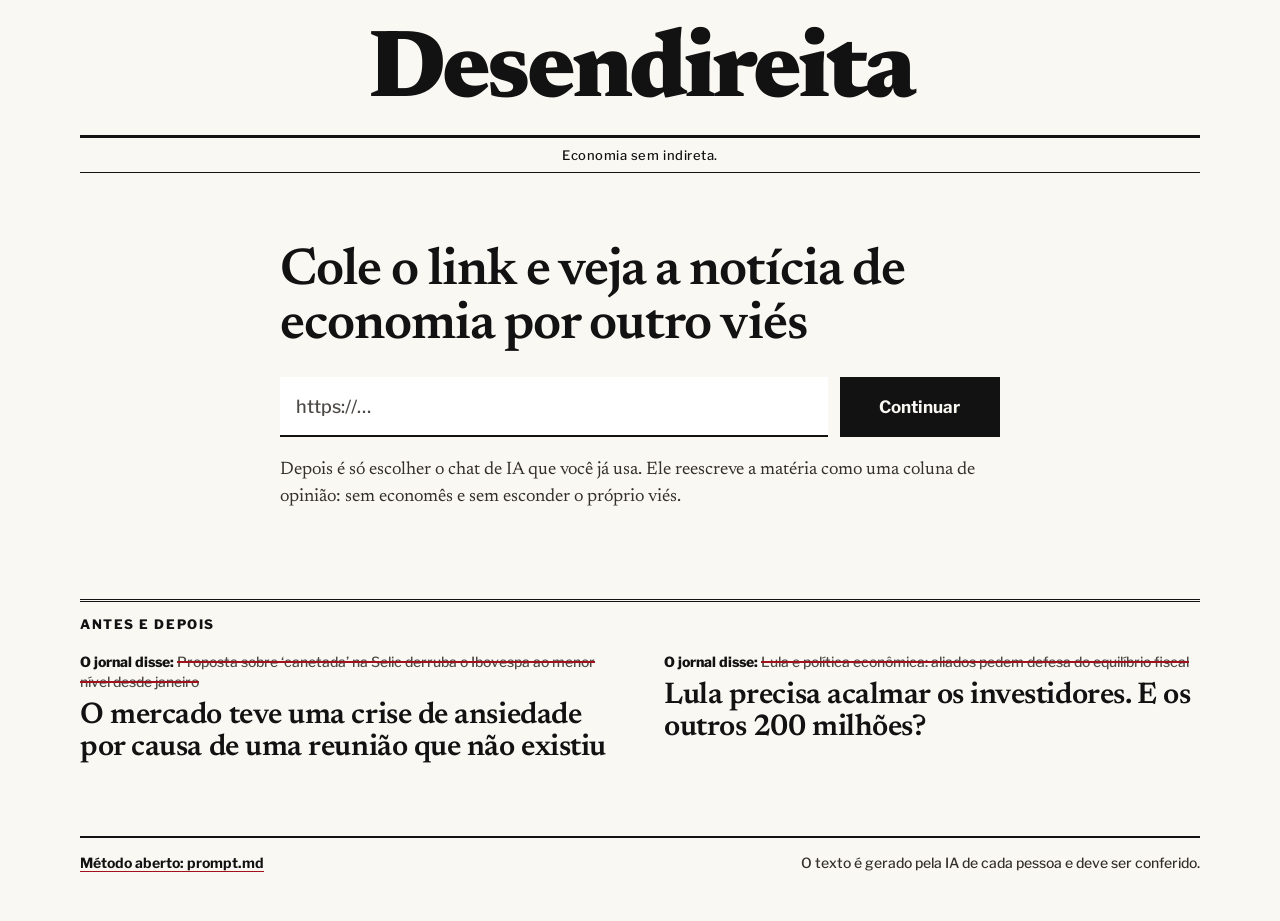
==== index.html @ 54e14426 "Desendireita: site estático inicial Co-Authored-By: Claude Sonnet 5.5 <noreply@anthropic.com>" ====
<!doctype html>
<html lang="pt-BR">
<head>
<meta charset="utf-8">
<meta name="viewport" content="width=device-width, initial-scale=1">
<meta name="color-scheme" content="light dark">
<title>Desendireita — Economia sem indireta</title>
<meta name="description" content="Cole o link de uma notícia de economia e veja a matéria por outro viés, reescrita pela IA que você já usa.">
<link rel="preload" href="fonts/newsreader-latin-800-normal.woff2" as="font" type="font/woff2" crossorigin>
<link rel="preload" href="fonts/newsreader-latin-600-normal.woff2" as="font" type="font/woff2" crossorigin>
<link rel="stylesheet" href="style.css">
</head>
<body>
<div class="wrap">
  <header class="masthead">
    <h1>Desendireita</h1>
    <div class="slogan">Economia sem indireta.</div>
  </header>

  <main>
    <form class="form" id="form" novalidate>
      <label for="link">Cole o link e veja a notícia de economia por outro viés</label>
      <div class="row">
        <input id="link" name="link" type="url" inputmode="url" autocomplete="off" autocapitalize="off" spellcheck="false" placeholder="https://…" aria-describedby="erro">
        <button class="btn" id="continuar" type="submit">Continuar</button>
      </div>
      <p class="erro" id="erro" aria-live="polite"></p>
      <p class="apoio">Depois é só escolher o chat de IA que você já usa. Ele reescreve a matéria como uma coluna de opinião: sem economês e sem esconder o próprio viés.</p>
    </form>

    <section class="antes-depois" aria-labelledby="antes-depois">
      <p class="section-label" id="antes-depois">Antes e depois</p>
      <div class="pares">
        <article class="par">
          <p class="jornal"><b>O jornal disse: </b><span class="riscada">Proposta sobre ‘canetada’ na Selic derruba o Ibovespa ao menor nível desde janeiro</span></p>
          <h2><a href="exemplos/mercado-ansiedade.html">O mercado teve uma crise de ansiedade por causa de uma reunião que não existiu</a></h2>
        </article>
        <article class="par">
          <p class="jornal"><b>O jornal disse: </b><span class="riscada">Lula e política econômica: aliados pedem defesa do equilíbrio fiscal</span></p>
          <h2><a href="exemplos/lula-investidores.html">Lula precisa acalmar os investidores. E os outros 200 milhões?</a></h2>
        </article>
      </div>
    </section>
  </main>

  <footer class="rodape">
    <a href="metodo.html">Método aberto: prompt.md</a>
    <p>O texto é gerado pela IA de cada pessoa e deve ser conferido.</p>
  </footer>
</div>

<dialog class="modal" id="modal" aria-labelledby="modal-titulo">
  <div class="modal-box">
    <div class="modal-top">
      <h2 id="modal-titulo">Escolha onde abrir</h2>
      <button class="fechar" id="fechar" type="button" aria-label="Fechar"><svg width="20" height="20" viewBox="0 0 20 20" fill="none" stroke="currentColor" stroke-width="2" aria-hidden="true"><path d="M4 4l12 12M16 4L4 16"/></svg></button>
    </div>
    <div class="chat-list" id="chats"></div>
    <p class="copiado-msg" id="copiado" aria-live="polite"></p>
    <details class="pedido">
      <summary>Ver o pedido que será enviado</summary>
      <pre id="pedido"></pre>
    </details>
    <p class="aviso">Alguns chats mostram um alerta de segurança antes de enviar. Isso é normal: o pedido é curto, leia antes de mandar. Em alguns, ele é enviado sozinho ao abrir.</p>
  </div>
</dialog>

<script src="core.js"></script>
<script src="app.js"></script>
</body>
</html>
---- style.css ----
/* Desendireita — ver design/DESIGN.md */

@font-face { font-family: Newsreader; font-style: normal; font-weight: 400; font-display: swap; src: url(fonts/newsreader-latin-400-normal.woff2) format("woff2"); }
@font-face { font-family: Newsreader; font-style: italic; font-weight: 400; font-display: swap; src: url(fonts/newsreader-latin-400-italic.woff2) format("woff2"); }
@font-face { font-family: Newsreader; font-style: normal; font-weight: 600; font-display: swap; src: url(fonts/newsreader-latin-600-normal.woff2) format("woff2"); }
@font-face { font-family: Newsreader; font-style: normal; font-weight: 800; font-display: swap; src: url(fonts/newsreader-latin-800-normal.woff2) format("woff2"); }
@font-face { font-family: "Libre Franklin"; font-style: normal; font-weight: 500; font-display: swap; src: url(fonts/libre-franklin-latin-500-normal.woff2) format("woff2"); }
@font-face { font-family: "Libre Franklin"; font-style: normal; font-weight: 700; font-display: swap; src: url(fonts/libre-franklin-latin-700-normal.woff2) format("woff2"); }
@font-face { font-family: "Libre Franklin"; font-style: normal; font-weight: 800; font-display: swap; src: url(fonts/libre-franklin-latin-800-normal.woff2) format("woff2"); }

:root {
  color-scheme: light dark;
  --paper: #FAF8F3;
  --ink: #121212;
  --field: #FFFFFF;
  --support: #33302C;
  --muted: #4D4A45;
  --rule: #CFC9BD;
  --accent: #A3121C;
  --btn-bg: #121212;
  --btn-fg: #FAF8F3;
  --scrim: rgba(18, 18, 18, .6);
  --serif: Newsreader, Georgia, "Times New Roman", serif;
  --sans: "Libre Franklin", Arial, Helvetica, sans-serif;
}
@media (prefers-color-scheme: dark) {
  :root {
    --paper: #141311;
    --ink: #F2EEE6;
    --field: #1F1D1A;
    --support: #D3CCC0;
    --muted: #B5AEA2;
    --rule: #3A3631;
    --accent: #F0726C;
    --btn-bg: #F2EEE6;
    --btn-fg: #141311;
    --scrim: rgba(0, 0, 0, .7);
  }
}

* { box-sizing: border-box; }
html { -webkit-text-size-adjust: 100%; }
body {
  margin: 0;
  min-height: 100vh;
  min-height: 100dvh;
  display: flex;
  flex-direction: column;
  background: var(--paper);
  color: var(--ink);
  font-family: var(--serif);
}
body:has(dialog[open]) { overflow: hidden; }

a { color: var(--ink); text-decoration-color: var(--accent); text-underline-offset: 3px; }
a:hover { color: var(--accent); }
:focus-visible { outline: 3px solid var(--ink); outline-offset: 3px; }
.btn:focus-visible { outline-color: var(--accent); }

.wrap { flex: 1; width: 100%; max-width: 1160px; margin: 0 auto; padding: 0 20px 40px; display: flex; flex-direction: column; }
main { flex: 1; }

/* Cabeçalho */
.masthead { padding: 18px 0 0; display: flex; flex-direction: column; align-items: center; text-align: center; }
.masthead h1, .masthead .brand { margin: 0; font-size: 52px; font-weight: 800; line-height: 1; letter-spacing: -.035em; }
.masthead .brand { color: var(--ink); text-decoration: none; display: block; }
.masthead .brand:hover { color: var(--ink); }
.slogan { align-self: stretch; margin-top: 12px; padding: 7px 0; border-top: 2px solid var(--ink); border-bottom: 1px solid var(--ink); font-family: var(--sans); font-size: 11px; font-weight: 500; letter-spacing: .04em; }

/* Formulário */
.form { padding-top: 56px; display: flex; flex-direction: column; gap: 14px; }
.form label { font-size: 34px; font-weight: 600; line-height: 1.08; letter-spacing: -.015em; }
.row { margin-top: 8px; display: flex; flex-direction: column; gap: 14px; }
.row input {
  height: 56px; min-width: 0; border: 0; border-bottom: 2px solid var(--ink); border-radius: 0;
  background: var(--field); color: var(--ink); padding: 0 12px; font-family: var(--sans); font-size: 16px;
}
.row input::placeholder { color: var(--muted); opacity: 1; }
.row input[aria-invalid="true"] { border-bottom-color: var(--accent); }
.btn { min-height: 56px; border: 0; border-radius: 0; background: var(--btn-bg); color: var(--btn-fg); font-family: var(--sans); font-size: 17px; font-weight: 700; cursor: pointer; }
.erro { margin: -6px 0 0; min-height: 0; font-family: var(--sans); font-size: 14px; line-height: 1.4; color: var(--accent); }
.erro:empty { display: none; }
.apoio { margin: 4px 0 0; font-size: 16px; line-height: 1.45; color: var(--support); }

/* Antes e depois */
.antes-depois { margin-top: 64px; padding-top: 12px; border-top: 3px double var(--ink); }
.section-label { margin: 0 0 18px; font-family: var(--sans); font-size: 12px; font-weight: 800; letter-spacing: .12em; text-transform: uppercase; }
.pares { display: flex; flex-direction: column; gap: 16px; }
.par { display: flex; flex-direction: column; gap: 6px; }
.par + .par { padding-top: 16px; border-top: 1px solid var(--rule); }
.jornal { margin: 0; font-family: var(--sans); font-size: 13px; line-height: 1.4; color: var(--muted); }
.jornal b { font-weight: 800; color: var(--ink); }
.riscada { text-decoration: line-through; text-decoration-color: var(--accent); text-decoration-thickness: 2px; }
.par h2 { margin: 0; font-size: 24px; font-weight: 600; line-height: 1.12; letter-spacing: -.01em; }
.par h2 a { text-decoration: none; }

/* Rodapé */
.rodape { margin-top: 56px; padding-top: 12px; border-top: 2px solid var(--ink); display: flex; flex-direction: column; gap: 6px; font-family: var(--sans); font-size: 13px; line-height: 1.5; color: var(--support); }
.rodape a { font-weight: 700; }
.rodape p { margin: 0; }

/* Modal */
dialog.modal {
  position: fixed; inset: 0 0 auto 0; margin: 96px auto 0; width: calc(100% - 24px); max-width: none;
  max-height: calc(100vh - 108px); max-height: calc(100dvh - 108px); overflow: auto;
  padding: 0; border: 0; border-top: 4px solid var(--ink); border-radius: 0;
  background: var(--paper); color: var(--ink);
}
dialog.modal::backdrop { background: var(--scrim); }
.modal-box { padding: 18px 18px 22px; display: flex; flex-direction: column; gap: 12px; }
.modal-top { display: flex; justify-content: space-between; align-items: center; gap: 12px; }
.modal-top h2 { margin: 0; font-size: 28px; font-weight: 600; line-height: 1.1; letter-spacing: -.015em; }
.fechar { width: 44px; height: 44px; flex-shrink: 0; display: flex; align-items: center; justify-content: center; padding: 0; border: 0; background: transparent; color: var(--ink); cursor: pointer; }
.chat-list { display: flex; flex-direction: column; border-top: 1px solid var(--ink); }
.chat {
  width: 100%; min-height: 54px; display: flex; justify-content: space-between; align-items: center; gap: 12px;
  padding: 0; border: 0; border-bottom: 1px solid var(--rule); border-radius: 0; background: transparent;
  color: var(--ink); text-align: left; text-decoration: none; cursor: pointer;
  font-family: var(--sans); font-size: 17px; font-weight: 700;
}
.chat:hover { color: var(--ink); }
.chat:hover .tag { color: var(--accent); }
.chat .tag { font-size: 14px; font-weight: 500; color: var(--muted); white-space: nowrap; }
.chat-list > :last-child { border-bottom-color: var(--ink); }
.copiado-msg { margin: 0; font-family: var(--sans); font-size: 14px; font-weight: 700; line-height: 1.4; }
.copiado-msg:empty { display: none; }
.pedido summary { min-height: 44px; display: flex; align-items: center; cursor: pointer; font-family: var(--sans); font-size: 14px; font-weight: 700; }
.pedido pre { margin: 0 0 4px; padding: 12px; background: var(--field); border-left: 3px solid var(--ink); white-space: pre-wrap; overflow-wrap: anywhere; font-family: var(--sans); font-size: 13px; line-height: 1.5; color: var(--support); user-select: all; }
.aviso { margin: 4px 0 0; font-size: 14px; line-height: 1.45; font-style: italic; color: var(--support); }

/* Páginas de texto (método e exemplos) */
.texto { max-width: 720px; width: 100%; margin: 48px auto 0; }
.texto .voltar { font-family: var(--sans); font-size: 14px; font-weight: 700; }
.texto h1 { margin: 24px 0 16px; font-size: 36px; font-weight: 800; line-height: 1.05; letter-spacing: -.025em; }
.texto h2 { margin: 36px 0 12px; font-size: 26px; font-weight: 600; line-height: 1.15; letter-spacing: -.015em; }
.texto p, .texto li { font-size: 18px; line-height: 1.6; }
.texto p { margin: 0 0 18px; }
.texto ul, .texto ol { padding-left: 1.3em; margin: 0 0 18px; }
.texto li { margin-bottom: 8px; }
.texto blockquote { margin: 0 0 18px; padding-left: 16px; border-left: 3px solid var(--ink); color: var(--support); }
.texto blockquote p { margin-bottom: 0; }
.texto .jornal { margin-top: 24px; font-size: 14px; }
.texto .cta { margin-top: 32px; padding-top: 14px; border-top: 3px double var(--ink); font-family: var(--sans); font-size: 15px; }
.texto .cru { font-family: var(--sans); font-size: 14px; }

@media (min-width: 720px) {
  .wrap { padding: 0 1.25rem 3rem; }
  .masthead { padding-top: 28px; }
  .masthead h1, .masthead .brand { font-size: clamp(52px, 8vw, 96px); line-height: .95; letter-spacing: -.04em; }
  .slogan { margin-top: 16px; padding: 9px 0; border-top-width: 3px; font-size: 13px; }
  .form { max-width: 720px; width: 100%; margin: 0 auto; padding-top: 72px; gap: 16px; }
  .form label { font-size: clamp(34px, 4.5vw, 52px); line-height: 1.04; letter-spacing: -.02em; }
  .row { flex-direction: row; flex-wrap: wrap; gap: 12px; }
  .row input { flex: 999 1 380px; height: 60px; padding: 0 16px; font-size: 18px; }
  .btn { flex: 1 1 160px; min-height: 60px; }
  .apoio { font-size: 18px; line-height: 1.5; }
  .antes-depois { margin-top: 88px; padding-top: 14px; }
  .section-label { font-size: 13px; margin-bottom: 20px; }
  .pares { display: grid; grid-template-columns: repeat(auto-fit, minmax(320px, 1fr)); gap: 28px 48px; }
  .par { gap: 8px; }
  .par + .par { padding-top: 0; border-top: 0; }
  .jornal { font-size: 14px; }
  .par h2 { font-size: 30px; line-height: 1.08; letter-spacing: -.015em; }
  .rodape { margin-top: 72px; padding-top: 14px; flex-direction: row; flex-wrap: wrap; gap: 8px 32px; justify-content: space-between; font-size: 14px; }
  dialog.modal { margin-top: 120px; max-width: 600px; max-height: calc(100vh - 140px); max-height: calc(100dvh - 140px); }
  .modal-box { padding: 24px 28px 28px; gap: 14px; }
  .modal-top h2 { font-size: 36px; line-height: 1.05; letter-spacing: -.02em; }
  .chat-list { display: grid; grid-template-columns: repeat(auto-fit, minmax(240px, 1fr)); column-gap: 28px; }
  .chat-list > :last-child { border-bottom-color: var(--rule); }
  .aviso { font-size: 15px; line-height: 1.5; }
  .texto h1 { font-size: 48px; }
}

@media (prefers-reduced-motion: reduce) { * { scroll-behavior: auto !important; } }
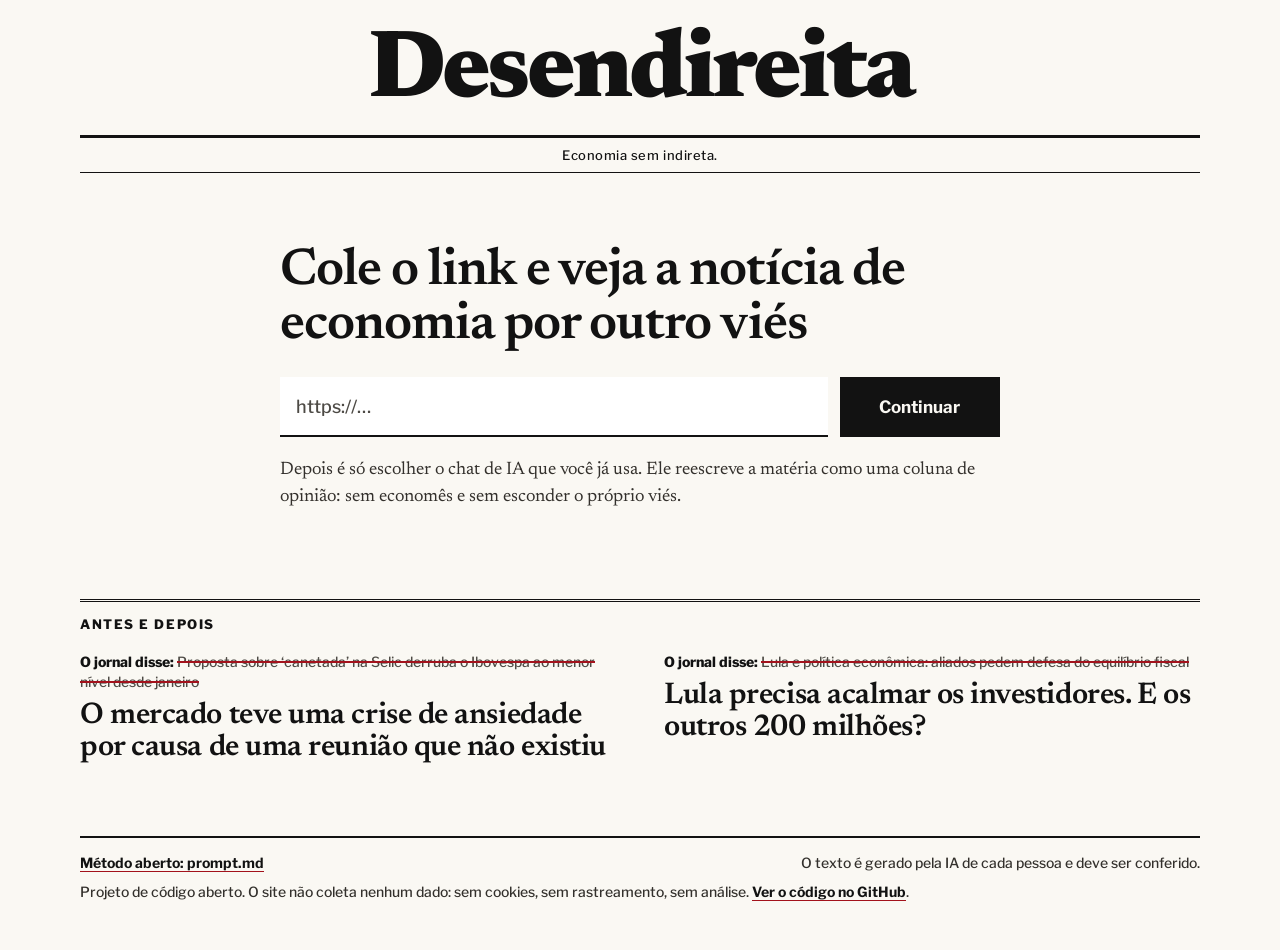
==== commit 7e03a762: "Rodapé: aviso de código aberto, sem coleta de dados, e link para o GitHub Co-Authored-By: Claude Son" ====
--- a/index.html
+++ b/index.html
@@ -46,6 +46,7 @@
   <footer class="rodape">
     <a href="metodo.html">Método aberto: prompt.md</a>
     <p>O texto é gerado pela IA de cada pessoa e deve ser conferido.</p>
+    <p class="aberto">Projeto de código aberto. O site não coleta nenhum dado: sem cookies, sem rastreamento, sem análise. <a href="https://github.com/raphaelaleixo/desendireita">Ver o código no GitHub</a>.</p>
   </footer>
 </div>
 
--- a/style.css
+++ b/style.css
@@ -98,6 +98,7 @@
 .rodape { margin-top: 56px; padding-top: 12px; border-top: 2px solid var(--ink); display: flex; flex-direction: column; gap: 6px; font-family: var(--sans); font-size: 13px; line-height: 1.5; color: var(--support); }
 .rodape a { font-weight: 700; }
 .rodape p { margin: 0; }
+.rodape .aberto { flex-basis: 100%; }
 
 /* Modal */
 dialog.modal {
@@ -130,7 +131,7 @@
 
 /* Páginas de texto (método e exemplos) */
 .texto { max-width: 720px; width: 100%; margin: 48px auto 0; }
-.texto .voltar { font-family: var(--sans); font-size: 14px; font-weight: 700; }
+.texto .voltar { display: inline-block; margin-bottom: 12px; font-family: var(--sans); font-size: 14px; font-weight: 700; }
 .texto h1 { margin: 24px 0 16px; font-size: 36px; font-weight: 800; line-height: 1.05; letter-spacing: -.025em; }
 .texto h2 { margin: 36px 0 12px; font-size: 26px; font-weight: 600; line-height: 1.15; letter-spacing: -.015em; }
 .texto p, .texto li { font-size: 18px; line-height: 1.6; }
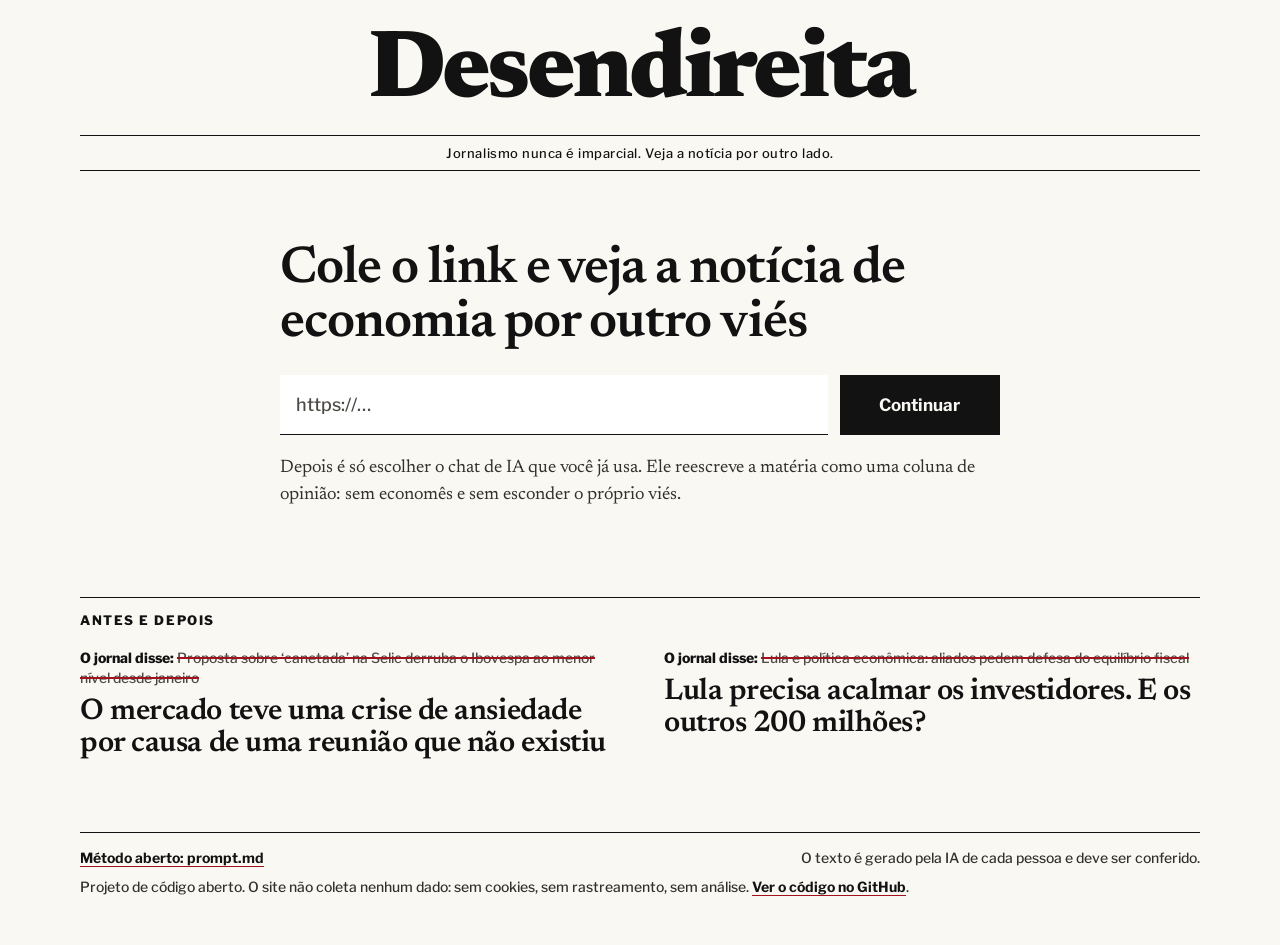
==== commit dd7d4f7a: "Nova tagline e todas as bordas com 1px Co-Authored-By: Claude Sonnet 5.5 <noreply@anthropic.com> Cla" ====
--- a/index.html
+++ b/index.html
@@ -14,7 +14,7 @@
 <div class="wrap">
   <header class="masthead">
     <h1>Desendireita</h1>
-    <div class="slogan">Economia sem indireta.</div>
+    <div class="slogan">Jornalismo nunca é imparcial. Veja a notícia por outro lado.</div>
   </header>
 
   <main>
--- a/style.css
+++ b/style.css
@@ -65,14 +65,14 @@
 .masthead h1, .masthead .brand { margin: 0; font-size: 52px; font-weight: 800; line-height: 1; letter-spacing: -.035em; }
 .masthead .brand { color: var(--ink); text-decoration: none; display: block; }
 .masthead .brand:hover { color: var(--ink); }
-.slogan { align-self: stretch; margin-top: 12px; padding: 7px 0; border-top: 2px solid var(--ink); border-bottom: 1px solid var(--ink); font-family: var(--sans); font-size: 11px; font-weight: 500; letter-spacing: .04em; }
+.slogan { align-self: stretch; margin-top: 12px; padding: 7px 0; border-top: 1px solid var(--ink); border-bottom: 1px solid var(--ink); font-family: var(--sans); font-size: 11px; font-weight: 500; letter-spacing: .04em; }
 
 /* Formulário */
 .form { padding-top: 56px; display: flex; flex-direction: column; gap: 14px; }
 .form label { font-size: 34px; font-weight: 600; line-height: 1.08; letter-spacing: -.015em; }
 .row { margin-top: 8px; display: flex; flex-direction: column; gap: 14px; }
 .row input {
-  height: 56px; min-width: 0; border: 0; border-bottom: 2px solid var(--ink); border-radius: 0;
+  height: 56px; min-width: 0; border: 0; border-bottom: 1px solid var(--ink); border-radius: 0;
   background: var(--field); color: var(--ink); padding: 0 12px; font-family: var(--sans); font-size: 16px;
 }
 .row input::placeholder { color: var(--muted); opacity: 1; }
@@ -83,7 +83,7 @@
 .apoio { margin: 4px 0 0; font-size: 16px; line-height: 1.45; color: var(--support); }
 
 /* Antes e depois */
-.antes-depois { margin-top: 64px; padding-top: 12px; border-top: 3px double var(--ink); }
+.antes-depois { margin-top: 64px; padding-top: 12px; border-top: 1px solid var(--ink); }
 .section-label { margin: 0 0 18px; font-family: var(--sans); font-size: 12px; font-weight: 800; letter-spacing: .12em; text-transform: uppercase; }
 .pares { display: flex; flex-direction: column; gap: 16px; }
 .par { display: flex; flex-direction: column; gap: 6px; }
@@ -95,7 +95,7 @@
 .par h2 a { text-decoration: none; }
 
 /* Rodapé */
-.rodape { margin-top: 56px; padding-top: 12px; border-top: 2px solid var(--ink); display: flex; flex-direction: column; gap: 6px; font-family: var(--sans); font-size: 13px; line-height: 1.5; color: var(--support); }
+.rodape { margin-top: 56px; padding-top: 12px; border-top: 1px solid var(--ink); display: flex; flex-direction: column; gap: 6px; font-family: var(--sans); font-size: 13px; line-height: 1.5; color: var(--support); }
 .rodape a { font-weight: 700; }
 .rodape p { margin: 0; }
 .rodape .aberto { flex-basis: 100%; }
@@ -104,7 +104,7 @@
 dialog.modal {
   position: fixed; inset: 0 0 auto 0; margin: 96px auto 0; width: calc(100% - 24px); max-width: none;
   max-height: calc(100vh - 108px); max-height: calc(100dvh - 108px); overflow: auto;
-  padding: 0; border: 0; border-top: 4px solid var(--ink); border-radius: 0;
+  padding: 0; border: 0; border-top: 1px solid var(--ink); border-radius: 0;
   background: var(--paper); color: var(--ink);
 }
 dialog.modal::backdrop { background: var(--scrim); }
@@ -126,7 +126,7 @@
 .copiado-msg { margin: 0; font-family: var(--sans); font-size: 14px; font-weight: 700; line-height: 1.4; }
 .copiado-msg:empty { display: none; }
 .pedido summary { min-height: 44px; display: flex; align-items: center; cursor: pointer; font-family: var(--sans); font-size: 14px; font-weight: 700; }
-.pedido pre { margin: 0 0 4px; padding: 12px; background: var(--field); border-left: 3px solid var(--ink); white-space: pre-wrap; overflow-wrap: anywhere; font-family: var(--sans); font-size: 13px; line-height: 1.5; color: var(--support); user-select: all; }
+.pedido pre { margin: 0 0 4px; padding: 12px; background: var(--field); border-left: 1px solid var(--ink); white-space: pre-wrap; overflow-wrap: anywhere; font-family: var(--sans); font-size: 13px; line-height: 1.5; color: var(--support); user-select: all; }
 .aviso { margin: 4px 0 0; font-size: 14px; line-height: 1.45; font-style: italic; color: var(--support); }
 
 /* Páginas de texto (método e exemplos) */
@@ -138,17 +138,17 @@
 .texto p { margin: 0 0 18px; }
 .texto ul, .texto ol { padding-left: 1.3em; margin: 0 0 18px; }
 .texto li { margin-bottom: 8px; }
-.texto blockquote { margin: 0 0 18px; padding-left: 16px; border-left: 3px solid var(--ink); color: var(--support); }
+.texto blockquote { margin: 0 0 18px; padding-left: 16px; border-left: 1px solid var(--ink); color: var(--support); }
 .texto blockquote p { margin-bottom: 0; }
 .texto .jornal { margin-top: 24px; font-size: 14px; }
-.texto .cta { margin-top: 32px; padding-top: 14px; border-top: 3px double var(--ink); font-family: var(--sans); font-size: 15px; }
+.texto .cta { margin-top: 32px; padding-top: 14px; border-top: 1px solid var(--ink); font-family: var(--sans); font-size: 15px; }
 .texto .cru { font-family: var(--sans); font-size: 14px; }
 
 @media (min-width: 720px) {
   .wrap { padding: 0 1.25rem 3rem; }
   .masthead { padding-top: 28px; }
   .masthead h1, .masthead .brand { font-size: clamp(52px, 8vw, 96px); line-height: .95; letter-spacing: -.04em; }
-  .slogan { margin-top: 16px; padding: 9px 0; border-top-width: 3px; font-size: 13px; }
+  .slogan { margin-top: 16px; padding: 9px 0; font-size: 13px; }
   .form { max-width: 720px; width: 100%; margin: 0 auto; padding-top: 72px; gap: 16px; }
   .form label { font-size: clamp(34px, 4.5vw, 52px); line-height: 1.04; letter-spacing: -.02em; }
   .row { flex-direction: row; flex-wrap: wrap; gap: 12px; }
